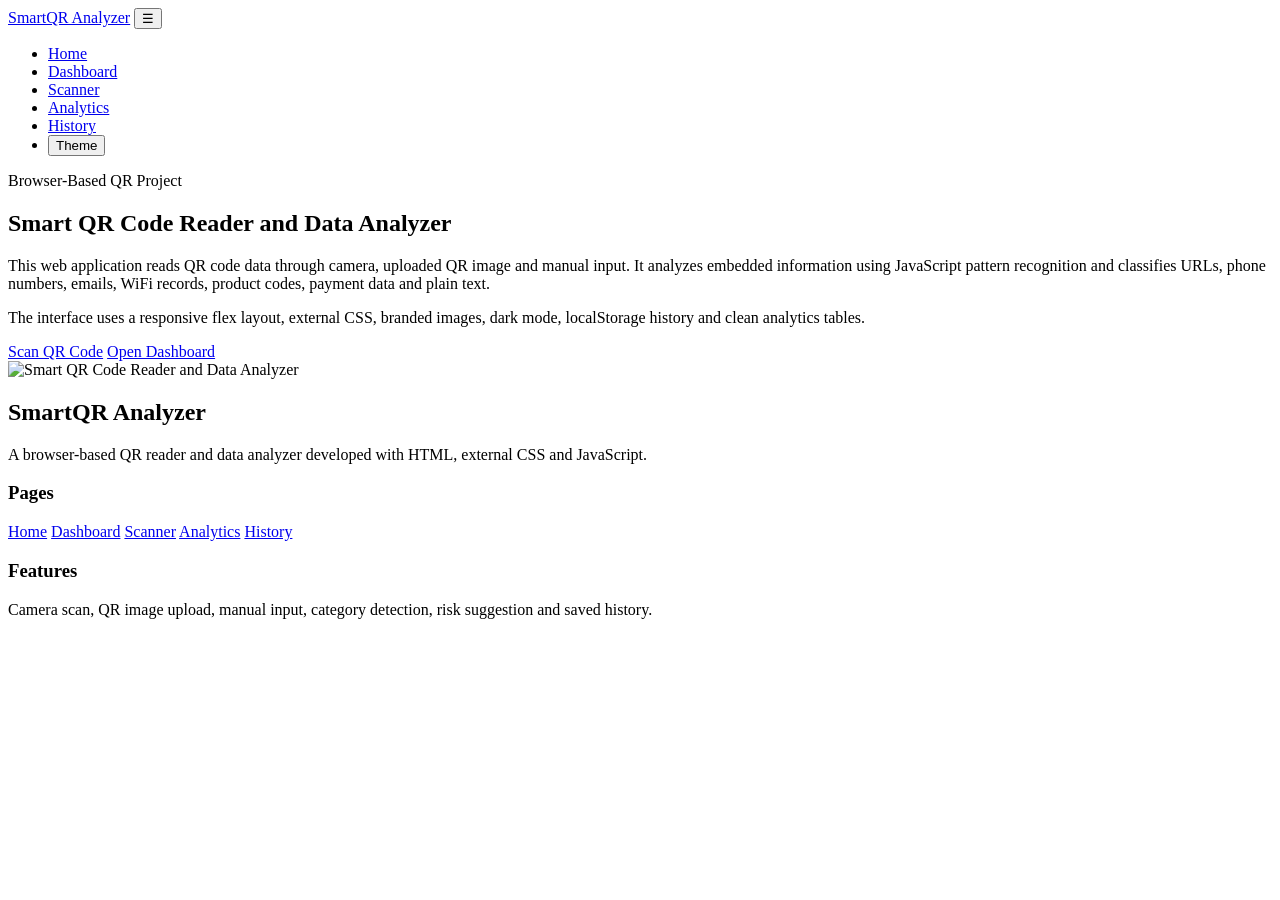
==== index.html @ 13edfb5b "Add files via upload" ====
<!DOCTYPE html>
<html lang="en">
<head>
  <meta charset="UTF-8">
  <meta name="viewport" content="width=device-width, initial-scale=1.0">
  <title>Smart QR Code Reader and Data Analyzer</title>
  <link rel="stylesheet" href="cssFile/globalStyles.css">
</head>
<body>

<nav>
  <a href="index.html">SmartQR Analyzer</a>
  <button class="menu-toggle" onclick="toggleMenu()">☰</button>
  <ul id="mainMenu">
    <li><a href="index.html">Home</a></li>
    <li><a href="pages/dashboard.html">Dashboard</a></li>
    <li><a href="pages/scanner.html">Scanner</a></li>
    <li><a href="pages/analytics.html">Analytics</a></li>
    <li><a href="pages/history.html">History</a></li>
    <li><button class="tiny-button" onclick="toggleTheme()">Theme</button></li>
  </ul>
</nav>


<main class="page">
  <section class="hero">
    <div>
      <span class="badge">Browser-Based QR Project</span>
      <h1>Smart QR Code Reader and Data Analyzer</h1>
      <p>This web application reads QR code data through camera, uploaded QR image and manual input. It analyzes embedded information using JavaScript pattern recognition and classifies URLs, phone numbers, emails, WiFi records, product codes, payment data and plain text.</p>
      <p>The interface uses a responsive flex layout, external CSS, branded images, dark mode, localStorage history and clean analytics tables.</p>
      <div class="actions">
        <a class="link-button lg-button" href="pages/scanner.html">Scan QR Code</a>
        <a class="link-button border-button lg-button" href="pages/dashboard.html">Open Dashboard</a>
      </div>
    </div>
    <div>
      <img src="sources/image1.png" alt="Smart QR Code Reader and Data Analyzer">
    </div>
  </section>
</main>


<footer>
  <div class="footer-container">
    <div>
      <h2>SmartQR Analyzer</h2>
      <p>A browser-based QR reader and data analyzer developed with HTML, external CSS and JavaScript.</p>
    </div>
    <div>
      <h3>Pages</h3>
      <a href="index.html">Home</a>
      <a href="pages/dashboard.html">Dashboard</a>
      <a href="pages/scanner.html">Scanner</a>
      <a href="pages/analytics.html">Analytics</a>
      <a href="pages/history.html">History</a>
    </div>
    <div>
      <h3>Features</h3>
      <p>Camera scan, QR image upload, manual input, category detection, risk suggestion and saved history.</p>
    </div>
  </div>
</footer>

<script src="jsFile/jsFunctions.js"></script>
</body>
</html>
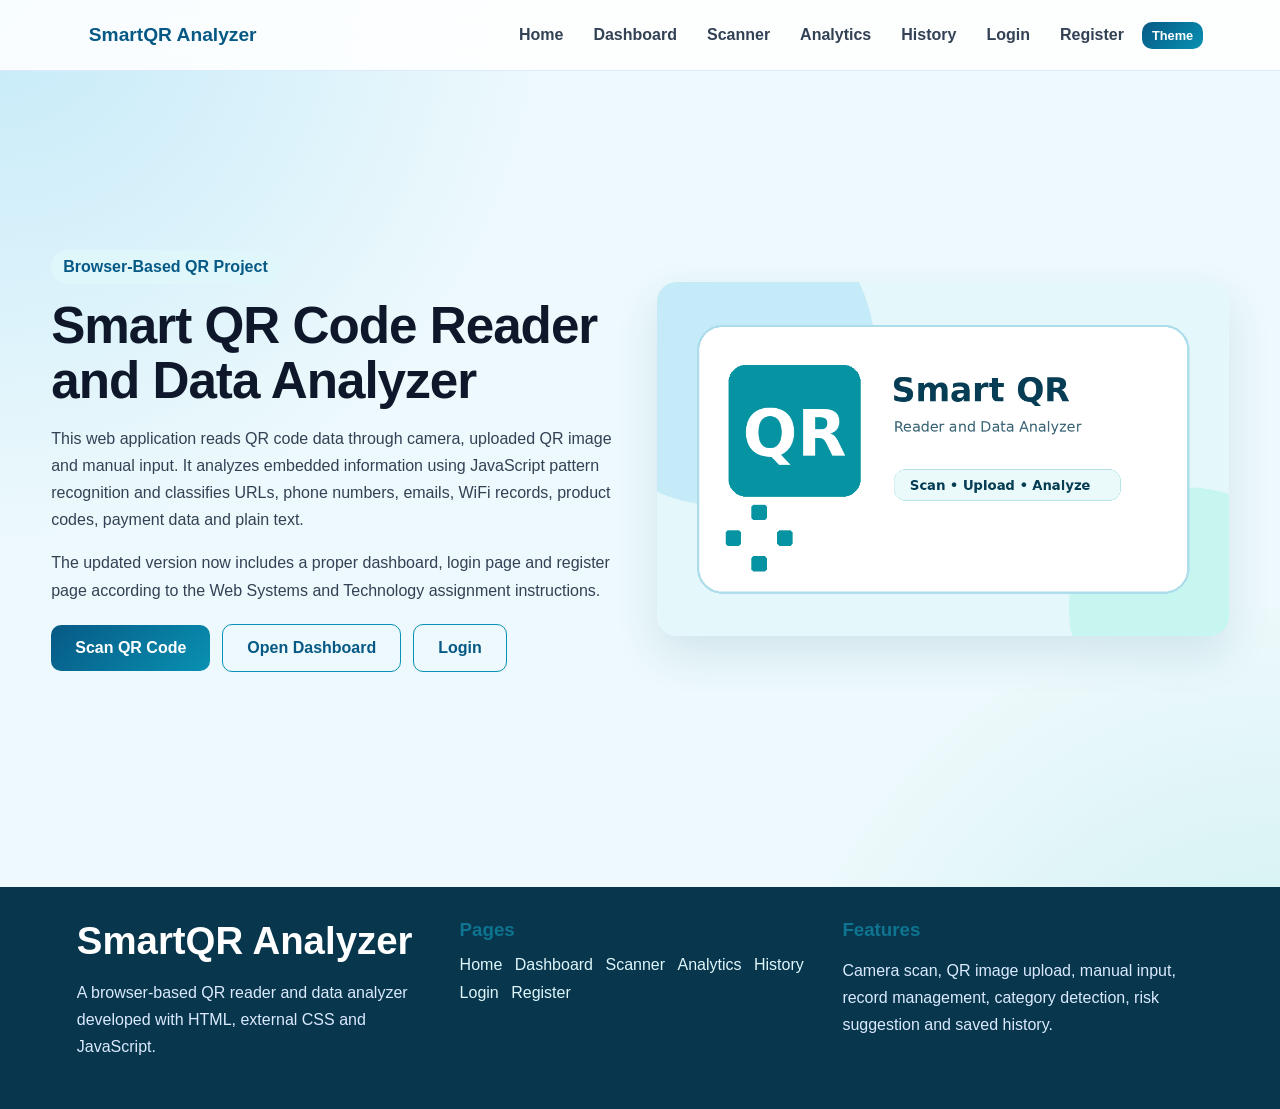
==== commit 7d5f4d28: "Add files via upload" ====
--- a/index.html
+++ b/index.html
@@ -17,10 +17,11 @@
     <li><a href="pages/scanner.html">Scanner</a></li>
     <li><a href="pages/analytics.html">Analytics</a></li>
     <li><a href="pages/history.html">History</a></li>
+    <li><a href="pages/login.html">Login</a></li>
+    <li><a href="pages/register.html">Register</a></li>
     <li><button class="tiny-button" onclick="toggleTheme()">Theme</button></li>
   </ul>
 </nav>
-
 
 <main class="page">
   <section class="hero">
@@ -28,10 +29,11 @@
       <span class="badge">Browser-Based QR Project</span>
       <h1>Smart QR Code Reader and Data Analyzer</h1>
       <p>This web application reads QR code data through camera, uploaded QR image and manual input. It analyzes embedded information using JavaScript pattern recognition and classifies URLs, phone numbers, emails, WiFi records, product codes, payment data and plain text.</p>
-      <p>The interface uses a responsive flex layout, external CSS, branded images, dark mode, localStorage history and clean analytics tables.</p>
+      <p>The updated version now includes a proper dashboard, login page and register page according to the Web Systems and Technology assignment instructions.</p>
       <div class="actions">
         <a class="link-button lg-button" href="pages/scanner.html">Scan QR Code</a>
         <a class="link-button border-button lg-button" href="pages/dashboard.html">Open Dashboard</a>
+        <a class="link-button border-button lg-button" href="pages/login.html">Login</a>
       </div>
     </div>
     <div>
@@ -39,7 +41,6 @@
     </div>
   </section>
 </main>
-
 
 <footer>
   <div class="footer-container">
@@ -54,10 +55,12 @@
       <a href="pages/scanner.html">Scanner</a>
       <a href="pages/analytics.html">Analytics</a>
       <a href="pages/history.html">History</a>
+      <a href="pages/login.html">Login</a>
+      <a href="pages/register.html">Register</a>
     </div>
     <div>
       <h3>Features</h3>
-      <p>Camera scan, QR image upload, manual input, category detection, risk suggestion and saved history.</p>
+      <p>Camera scan, QR image upload, manual input, record management, category detection, risk suggestion and saved history.</p>
     </div>
   </div>
 </footer>
--- a/cssFile/globalStyles.css
+++ b/cssFile/globalStyles.css
@@ -0,0 +1,727 @@
+/* =========================================================
+   DESIGN SYSTEM
+========================================================= */
+:root {
+  --brand-primary-color: #075985;
+  --brand-secondary-color: #0891b2;
+  --brand-third-color: #0f766e;
+  --brand-fourth-color: #1d4ed8;
+  --brand-accent-color: #f59e0b;
+
+  --bg-main: #edf9fc;
+  --bg-card: #ffffff;
+  --bg-soft: #dff7fb;
+
+  --text-primary-color: #0f172a;
+  --text-secondary-color: #334155;
+  --text-muted-color: #64748b;
+  --text-focus-color: #075985;
+  --text-highlighted-color: #0e7490;
+
+  --border-primary-color: #bae6fd;
+  --border-secondary-color: #a5f3fc;
+  --border-muted-color: #dbeafe;
+  --border-focus-color: #0891b2;
+  --border-highlighted-color: #fbbf24;
+
+  --radius-sm: 6px;
+  --radius-md: 10px;
+  --radius-lg: 20px;
+  --shadow-soft: 0 14px 34px rgba(15, 23, 42, 0.10);
+  --shadow-card: 0 18px 44px rgba(8, 89, 120, 0.12);
+  --transition: 0.3s ease;
+}
+
+/* =========================================================
+   DARK MODE
+========================================================= */
+[data-theme="dark"] {
+  --bg-main: #071923;
+  --bg-card: #0f2633;
+  --bg-soft: #123447;
+
+  --text-primary-color: #f8fafc;
+  --text-secondary-color: #cbd5e1;
+  --text-muted-color: #94a3b8;
+  --text-focus-color: #67e8f9;
+  --text-highlighted-color: #22d3ee;
+
+  --border-primary-color: #155e75;
+  --border-secondary-color: #164e63;
+  --border-muted-color: #334155;
+  --border-focus-color: #22d3ee;
+  --border-highlighted-color: #f59e0b;
+}
+
+/* =========================================================
+   GLOBAL BASE
+========================================================= */
+* {
+  box-sizing: border-box;
+}
+
+body {
+  margin: 0;
+  font-family: Arial, Helvetica, sans-serif;
+  background:
+    radial-gradient(circle at top left, rgba(14, 165, 233, 0.18), transparent 32%),
+    radial-gradient(circle at bottom right, rgba(20, 184, 166, 0.16), transparent 30%),
+    var(--bg-main);
+  color: var(--text-primary-color);
+}
+
+a {
+  color: inherit;
+}
+
+img {
+  max-width: 100%;
+}
+
+/* =========================================================
+   GLOBAL BUTTON SYSTEM
+========================================================= */
+button {
+  border: none;
+  border-radius: var(--radius-md);
+  background: linear-gradient(135deg, var(--brand-primary-color), var(--brand-secondary-color));
+  color: #ffffff;
+  padding: 12px 18px;
+  font-weight: 700;
+  cursor: pointer;
+  transition: var(--transition);
+}
+
+button:hover {
+  transform: translateY(-2px);
+  box-shadow: 0 12px 22px rgba(8, 145, 178, 0.22);
+}
+
+.link-button {
+  display: inline-flex;
+  align-items: center;
+  justify-content: center;
+  text-decoration: none;
+  border-radius: var(--radius-md);
+  background: linear-gradient(135deg, var(--brand-primary-color), var(--brand-secondary-color));
+  color: #ffffff;
+  padding: 12px 18px;
+  font-weight: 700;
+  transition: var(--transition);
+}
+
+.link-button:hover {
+  transform: translateY(-2px);
+  box-shadow: 0 12px 22px rgba(8, 145, 178, 0.22);
+}
+
+button.lg-button,
+.link-button.lg-button {
+  padding: 14px 24px;
+  font-size: 1rem;
+}
+
+button.sm-button,
+.link-button.sm-button {
+  padding: 9px 14px;
+  font-size: 0.9rem;
+}
+
+button.tiny-button,
+.link-button.tiny-button {
+  padding: 6px 10px;
+  font-size: 0.8rem;
+}
+
+button.border-button,
+.link-button.border-button {
+  background: transparent;
+  color: var(--brand-primary-color);
+  border: 1px solid var(--border-focus-color);
+  box-shadow: none;
+}
+
+/* =========================================================
+   SELECT INPUT USED IN FORMS
+========================================================= */
+select {
+  width: 100%;
+  padding: 12px;
+  border: 1px solid var(--border-primary-color);
+  border-radius: var(--radius-md);
+  color: var(--text-primary-color);
+  background: var(--bg-card);
+  outline: none;
+}
+
+select:hover {
+  border-color: var(--border-focus-color);
+}
+
+select:focus {
+  border-color: var(--border-focus-color);
+  box-shadow: 0 0 0 3px rgba(8, 145, 178, 0.18);
+}
+
+select:disabled {
+  opacity: 0.6;
+  cursor: not-allowed;
+}
+
+.select-container {
+  width: 100%;
+}
+
+/* =========================================================
+   TYPOGRAPHY
+========================================================= */
+h1 {
+  margin: 0 0 14px;
+  font-size: clamp(2.1rem, 4vw, 3.8rem);
+  line-height: 1.08;
+  letter-spacing: -1px;
+  color: var(--text-primary-color);
+}
+
+h2 {
+  margin: 0 0 12px;
+  font-size: clamp(1.6rem, 3vw, 2.4rem);
+  color: var(--text-focus-color);
+}
+
+h3 {
+  margin: 0 0 10px;
+  color: var(--text-highlighted-color);
+}
+
+h4 {
+  margin: 0 0 8px;
+  color: var(--text-secondary-color);
+}
+
+p {
+  color: var(--text-secondary-color);
+  line-height: 1.7;
+}
+
+/* =========================================================
+   NAV BUTTON
+========================================================= */
+nav button {
+  padding: 9px 12px;
+}
+
+nav button:hover {
+  transform: none;
+}
+
+nav a {
+  display: inline-flex;
+  padding: 10px 12px;
+  text-decoration: none;
+  border-radius: var(--radius-sm);
+  color: var(--text-secondary-color);
+  font-weight: 700;
+}
+
+nav a:hover {
+  color: var(--brand-primary-color);
+  background: var(--bg-soft);
+}
+
+/* =========================================================
+   NAVBAR RESPONSIVE
+========================================================= */
+nav {
+  display: flex;
+  align-items: center;
+  justify-content: space-between;
+  gap: 18px;
+  padding: 14px 6%;
+  background: rgba(255, 255, 255, 0.88);
+  border-bottom: 1px solid var(--border-muted-color);
+  position: sticky;
+  top: 0;
+  z-index: 10;
+  backdrop-filter: blur(14px);
+}
+
+[data-theme="dark"] nav {
+  background: rgba(15, 38, 51, 0.88);
+}
+
+nav > a {
+  font-weight: 900;
+  color: var(--brand-primary-color);
+  font-size: 1.2rem;
+}
+
+nav ul {
+  display: flex;
+  align-items: center;
+  justify-content: flex-end;
+  gap: 6px;
+  list-style: none;
+  margin: 0;
+  padding: 0;
+}
+
+nav li {
+  position: relative;
+}
+
+/* =========================================================
+   HAMBURGER BUTTON IN NAVBAR
+========================================================= */
+.menu-toggle {
+  display: none;
+  background: var(--brand-primary-color);
+}
+
+/* =========================================================
+   MOBILE NAVBAR
+========================================================= */
+@media (max-width: 768px) {
+  .menu-toggle {
+    display: inline-flex;
+  }
+
+  nav {
+    align-items: flex-start;
+    flex-wrap: wrap;
+  }
+
+  nav ul {
+    display: none;
+    width: 100%;
+    flex-direction: column;
+    align-items: stretch;
+  }
+
+  nav ul.open {
+    display: flex;
+  }
+
+  nav ul li {
+    width: 100%;
+  }
+
+  nav ul li a {
+    width: 100%;
+  }
+}
+
+/* =========================================================
+   PAGE CONTENT
+========================================================= */
+.page {
+  width: min(1180px, 92%);
+  margin: 0 auto;
+  padding: 48px 0;
+}
+
+.hero {
+  display: flex;
+  align-items: center;
+  justify-content: space-between;
+  gap: 34px;
+  min-height: 76vh;
+}
+
+.hero > div {
+  flex: 1 1 360px;
+}
+
+.hero img {
+  border-radius: var(--radius-lg);
+  box-shadow: var(--shadow-card);
+}
+
+.actions {
+  display: flex;
+  align-items: center;
+  flex-wrap: wrap;
+  gap: 12px;
+  margin-top: 20px;
+}
+
+.badge {
+  display: inline-flex;
+  margin-bottom: 14px;
+  padding: 8px 12px;
+  border-radius: 99px;
+  color: var(--brand-primary-color);
+  background: var(--bg-soft);
+  font-weight: 800;
+}
+
+.notice {
+  padding: 14px 16px;
+  border-left: 5px solid var(--brand-secondary-color);
+  background: var(--bg-card);
+  border-radius: var(--radius-md);
+  box-shadow: var(--shadow-soft);
+}
+
+.stats-row {
+  display: flex;
+  flex-wrap: wrap;
+  gap: 16px;
+  margin: 28px 0;
+}
+
+.stat-box {
+  flex: 1 1 180px;
+  padding: 20px;
+  background: var(--bg-card);
+  border-radius: var(--radius-lg);
+  border: 1px solid var(--border-muted-color);
+  box-shadow: var(--shadow-soft);
+}
+
+.stat-box strong {
+  display: block;
+  color: var(--brand-primary-color);
+  font-size: 2rem;
+}
+
+/* =========================================================
+   CARD SYSTEM
+========================================================= */
+.card-container {
+  display: flex;
+  flex-wrap: wrap;
+  justify-content: center;
+  gap: 20px;
+  margin: 36px 12px;
+}
+
+.card {
+  display: flex;
+  flex-direction: column;
+  flex: 1 1 260px;
+  max-width: 350px;
+  min-height: 220px;
+  padding: 22px;
+  background: var(--bg-card);
+  border: 1px solid var(--border-muted-color);
+  border-radius: var(--radius-lg);
+  box-shadow: var(--shadow-soft);
+  transition: var(--transition);
+}
+
+.card:hover {
+  transform: translateY(-6px);
+  border-color: var(--border-focus-color);
+  box-shadow: var(--shadow-card);
+}
+
+.card img {
+  width: 100%;
+  height: auto;
+  object-fit: contain;
+  border-radius: var(--radius-sm);
+  margin-bottom: 14px;
+}
+
+.card a {
+  background: none;
+  color: var(--brand-primary-color);
+  text-decoration: none;
+  font-weight: 800;
+  margin-top: auto;
+}
+
+.card a:hover {
+  color: var(--brand-secondary-color);
+  background: none;
+}
+
+/* =========================================================
+   FORM SYSTEM
+========================================================= */
+.form-container {
+  width: min(760px, 94%);
+  margin: 28px auto;
+  padding: 28px;
+  background: var(--bg-card);
+  border: 1px solid var(--border-muted-color);
+  border-radius: var(--radius-lg);
+  box-shadow: var(--shadow-soft);
+}
+
+form div {
+  margin-bottom: 12px;
+}
+
+label {
+  display: block;
+  margin-bottom: 6px;
+  color: var(--text-secondary-color);
+  font-weight: 800;
+}
+
+input {
+  width: 100%;
+  padding: 12px;
+  border: 1px solid var(--border-primary-color);
+  border-radius: var(--radius-md);
+  background: var(--bg-card);
+  color: var(--text-primary-color);
+  outline: none;
+}
+
+input:focus {
+  border-color: var(--border-focus-color);
+  box-shadow: 0 0 0 3px rgba(8, 145, 178, 0.18);
+}
+
+form textarea {
+  width: 100%;
+  min-height: 130px;
+  padding: 12px;
+  border: 1px solid var(--border-primary-color);
+  border-radius: var(--radius-md);
+  background: var(--bg-card);
+  color: var(--text-primary-color);
+  resize: vertical;
+  outline: none;
+}
+
+form textarea:focus {
+  border-color: var(--border-focus-color);
+  box-shadow: 0 0 0 3px rgba(8, 145, 178, 0.18);
+}
+
+/* =========================================================
+   SCANNER SYSTEM
+========================================================= */
+.scanner-box {
+  display: flex;
+  flex-direction: column;
+  align-items: center;
+  gap: 16px;
+}
+
+.scan-panel {
+  display: flex;
+  align-items: stretch;
+  justify-content: center;
+  flex-wrap: wrap;
+  gap: 20px;
+  width: 100%;
+}
+
+.scan-panel > section {
+  flex: 1 1 360px;
+  max-width: 560px;
+}
+
+video,
+.preview-box {
+  width: 100%;
+  min-height: 310px;
+  border: 2px dashed var(--border-focus-color);
+  border-radius: var(--radius-lg);
+  background: var(--bg-card);
+  box-shadow: var(--shadow-soft);
+}
+
+.preview-box {
+  display: flex;
+  align-items: center;
+  justify-content: center;
+  text-align: center;
+  padding: 22px;
+  overflow: hidden;
+}
+
+.preview-box img {
+  max-height: 280px;
+  object-fit: contain;
+  border-radius: var(--radius-md);
+}
+
+.result-box {
+  width: min(900px, 100%);
+  padding: 18px;
+  border-radius: var(--radius-lg);
+  background: var(--bg-card);
+  border: 1px solid var(--border-muted-color);
+  box-shadow: var(--shadow-soft);
+  word-break: break-word;
+}
+
+.file-input {
+  border: 2px dashed var(--border-primary-color);
+  padding: 18px;
+  border-radius: var(--radius-lg);
+  background: var(--bg-soft);
+}
+
+/* =========================================================
+   TABLE SYSTEM
+========================================================= */
+.table-container {
+  width: 100%;
+  overflow-x: auto;
+  margin-top: 20px;
+}
+
+table {
+  width: 100%;
+  border-collapse: collapse;
+  border-radius: var(--radius-md);
+  overflow: hidden;
+  background: var(--bg-card);
+  box-shadow: var(--shadow-soft);
+}
+
+table thead {
+  background: var(--brand-primary-color);
+  color: #ffffff;
+}
+
+table th {
+  text-align: left;
+  padding: 14px;
+}
+
+table td {
+  padding: 13px 14px;
+  color: var(--text-secondary-color);
+  border-bottom: 1px solid var(--border-muted-color);
+}
+
+table tbody tr:nth-child(odd) {
+  background: #ffffff;
+}
+
+table tbody tr:nth-child(even) {
+  background: #effafe;
+}
+
+[data-theme="dark"] table tbody tr:nth-child(odd) {
+  background: #0f2633;
+}
+
+[data-theme="dark"] table tbody tr:nth-child(even) {
+  background: #123447;
+}
+
+table tbody tr:hover {
+  background: #dff7fb;
+}
+
+[data-theme="dark"] table tbody tr:hover {
+  background: #164e63;
+}
+
+table tbody tr:last-child td {
+  border-bottom: none;
+}
+
+.table-compact th,
+.table-compact td {
+  padding: 9px 10px;
+}
+
+.table-bordered th,
+.table-bordered td {
+  border: 1px solid var(--border-muted-color);
+}
+
+.table-striped tbody tr:nth-child(even) {
+  background: #e0f7fb;
+}
+
+td {
+  vertical-align: top;
+}
+
+.table-empty {
+  text-align: center;
+  color: var(--text-muted-color);
+  padding: 22px;
+}
+
+.table-row-selected {
+  background: #fef3c7 !important;
+}
+
+/* =========================================================
+   FOOTER SYSTEM
+========================================================= */
+footer {
+  background: #07364d;
+  color: #ffffff;
+  margin-top: 36px;
+  padding: 32px 6%;
+}
+
+.footer-container {
+  display: flex;
+  justify-content: space-between;
+  gap: 22px;
+  flex-wrap: wrap;
+}
+
+.footer-container > div {
+  flex: 1 1 230px;
+}
+
+footer a {
+  color: #dff7fb;
+  text-decoration: none;
+  display: inline-flex;
+  margin: 5px 8px 5px 0;
+}
+
+footer a:hover {
+  color: var(--brand-accent-color);
+}
+
+footer p {
+  color: #dbeafe;
+}
+
+footer h1,
+footer h2 {
+  color: #ffffff;
+}
+
+/* =========================================================
+   MEDIA QUERIES
+========================================================= */
+@media (max-width: 900px) {
+  .hero {
+    flex-direction: column;
+    text-align: center;
+    min-height: auto;
+  }
+
+  .actions {
+    justify-content: center;
+  }
+}
+
+@media (max-width: 560px) {
+  .page {
+    width: 94%;
+    padding: 32px 0;
+  }
+
+  .form-container {
+    padding: 20px;
+  }
+
+  .card {
+    max-width: 100%;
+  }
+
+  table th,
+  table td {
+    padding: 10px;
+    font-size: 0.9rem;
+  }
+}
